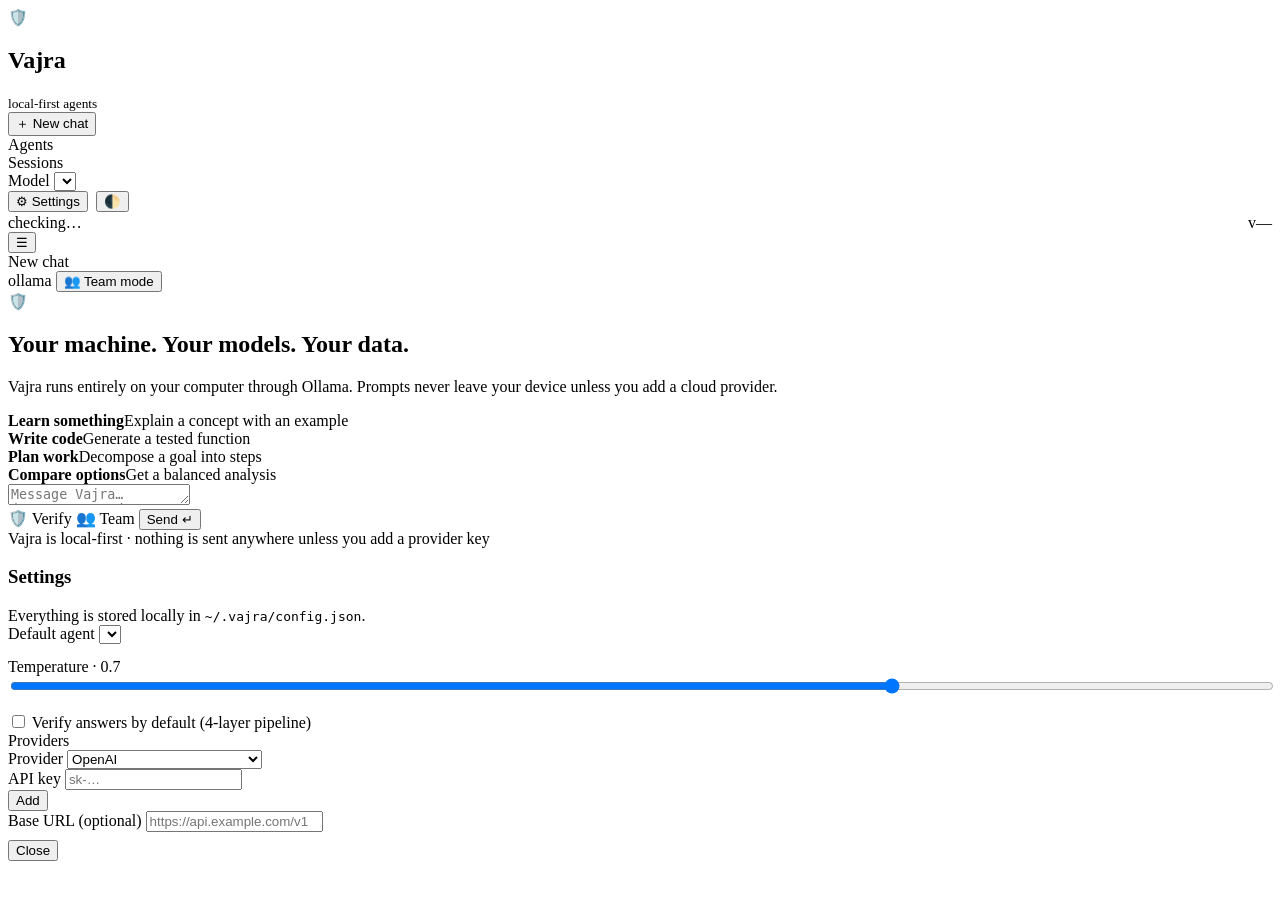
==== internal/server/web/index.html @ 31706388 "feat: v1.1.0 rewrite — single-binary Go app with web GUI, TUI, agents & CI Complete rewrite into one" ====
<!doctype html>
<html lang="en" data-theme="dark">
<head>
<meta charset="utf-8" />
<meta name="viewport" content="width=device-width, initial-scale=1" />
<meta name="color-scheme" content="dark light" />
<title>Vajra — Local-First AI Agents</title>
<meta name="description" content="Vajra is a local-first, offline AI agent workspace with a TUI, web UI and multi-agent orchestration. Your prompts never leave your machine." />
<link rel="icon" href="data:image/svg+xml,<svg xmlns='http://www.w3.org/2000/svg' viewBox='0 0 100 100'><text y='.9em' font-size='90'>🛡️</text></svg>" />
<link rel="stylesheet" href="/style.css" />
</head>
<body>
<div id="app">
  <!-- ── Sidebar ─────────────────────────────────────── -->
  <aside class="sidebar" id="sidebar">
    <div class="brand">
      <div class="logo">🛡️</div>
      <div>
        <h1>Vajra</h1>
        <small>local-first agents</small>
      </div>
    </div>

    <div class="side-scroll">
      <button class="btn primary block" id="newChat">＋ New chat</button>

      <div class="section">
        <div class="section-title">Agents</div>
        <div class="list" id="agentList"></div>
      </div>

      <div class="section">
        <div class="section-title">Sessions</div>
        <div class="list" id="sessionList"></div>
      </div>
    </div>

    <div class="side-foot">
      <div class="field">
        <label>Model</label>
        <select id="modelSelect"></select>
      </div>
      <div style="display:flex; gap:8px;">
        <button class="btn block" id="settingsBtn">⚙ Settings</button>
        <button class="btn ghost" id="themeBtn" title="Toggle theme">🌓</button>
      </div>
      <div style="display:flex; gap:8px; align-items:center; padding-top:2px;">
        <span class="pill"><span class="dot" id="statusDot"></span><span id="statusText">checking…</span></span>
        <span class="spacer" style="flex:1"></span>
        <span class="pill" id="versionPill">v—</span>
      </div>
    </div>
  </aside>

  <!-- ── Main ────────────────────────────────────────── -->
  <main class="main">
    <header class="topbar">
      <button class="btn ghost menu-btn" id="menuBtn">☰</button>
      <div class="title" id="threadTitle">New chat</div>
      <div class="spacer"></div>
      <span class="pill" id="backendPill">ollama</span>
      <button class="btn ghost" id="teamBtn2" title="Run a multi-agent team on your next message">👥 Team mode</button>
    </header>

    <div class="thread" id="thread">
      <div class="thread-inner" id="threadInner">
        <div class="welcome" id="welcome">
          <div class="hero">🛡️</div>
          <h2>Your machine. Your models. Your data.</h2>
          <p>Vajra runs entirely on your computer through Ollama. Prompts never leave your device unless you add a cloud provider.</p>
          <div class="suggestions">
            <div class="suggestion" data-prompt="Explain how a transformer attention head works, with a small code example.">
              <strong>Learn something</strong><span>Explain a concept with an example</span>
            </div>
            <div class="suggestion" data-prompt="Write a Python function that reads a CSV and returns the top 5 rows by a given column.">
              <strong>Write code</strong><span>Generate a tested function</span>
            </div>
            <div class="suggestion" data-prompt="Plan a 3-step approach to add automated tests to a small Go project.">
              <strong>Plan work</strong><span>Decompose a goal into steps</span>
            </div>
            <div class="suggestion" data-prompt="Summarise the trade-offs between SQLite and Postgres for a local desktop app.">
              <strong>Compare options</strong><span>Get a balanced analysis</span>
            </div>
          </div>
        </div>
      </div>
    </div>

    <div class="composer">
      <div class="composer-inner">
        <textarea id="input" rows="1" placeholder="Message Vajra…  (Enter to send · Shift+Enter for newline)"></textarea>
        <div class="composer-row">
          <span class="chip" id="verifyChip" title="Run the 4-layer verification pipeline">🛡️ Verify</span>
          <span class="chip" id="teamChip" title="Delegate to the agent team">👥 Team</span>
          <span class="spacer"></span>
          <button class="btn primary" id="sendBtn">Send ↵</button>
        </div>
      </div>
      <div class="hint">Vajra is local-first · nothing is sent anywhere unless you add a provider key</div>
    </div>
  </main>
</div>

<!-- ── Settings modal ─────────────────────────────── -->
<div class="modal-back" id="modalBack">
  <div class="modal">
    <h3>Settings</h3>
    <div class="sub">Everything is stored locally in <code>~/.vajra/config.json</code>.</div>

    <div class="field" style="margin-bottom:14px;">
      <label>Default agent</label>
      <select id="defAgent"></select>
    </div>
    <div class="field" style="margin-bottom:14px;">
      <label>Temperature · <span id="tempVal">0.7</span></label>
      <input type="range" id="temp" min="0" max="1" step="0.05" value="0.7" style="width:100%" />
    </div>
    <label class="switch" style="margin-bottom:18px;">
      <input type="checkbox" id="verifyDefault" /> Verify answers by default (4-layer pipeline)
    </label>

    <div class="section-title">Providers</div>
    <div class="prov-list" id="provList"></div>

    <div class="row">
      <div class="field" style="flex:1;">
        <label>Provider</label>
        <select id="provKind">
          <option value="openai">OpenAI</option>
          <option value="anthropic">Anthropic</option>
          <option value="openrouter">OpenRouter</option>
          <option value="groq">Groq</option>
          <option value="together">Together</option>
          <option value="lmstudio">LM Studio (local)</option>
          <option value="custom">Custom (OpenAI-compatible)</option>
        </select>
      </div>
      <div class="field" style="flex:1.4;">
        <label>API key</label>
        <input type="password" id="provKey" placeholder="sk-…" />
      </div>
      <button class="btn" id="addProv">Add</button>
    </div>
    <div class="field" style="margin-bottom:8px;">
      <label>Base URL (optional)</label>
      <input type="text" id="provURL" placeholder="https://api.example.com/v1" />
    </div>

    <div class="modal-actions">
      <button class="btn" id="closeModal">Close</button>
    </div>
  </div>
</div>

<div class="toast" id="toast"></div>
<script src="/app.js"></script>
</body>
</html>
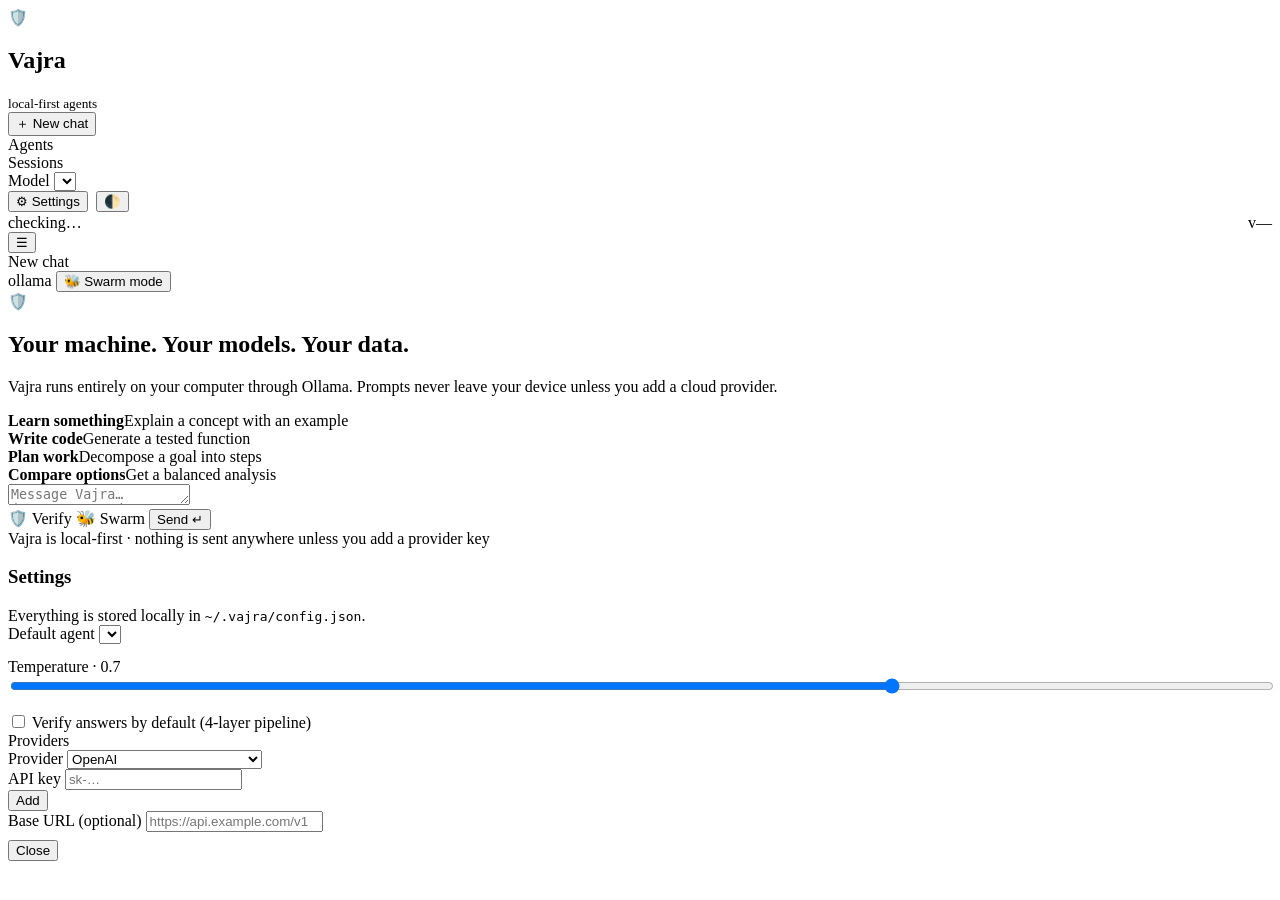
==== commit 92233928: "feat(swarm): multi-agent swarm with a readable agent bus Replaces the sequential team runner with a " ====
--- a/internal/server/web/index.html
+++ b/internal/server/web/index.html
@@ -59,7 +59,7 @@
       <div class="title" id="threadTitle">New chat</div>
       <div class="spacer"></div>
       <span class="pill" id="backendPill">ollama</span>
-      <button class="btn ghost" id="teamBtn2" title="Run a multi-agent team on your next message">👥 Team mode</button>
+      <button class="btn ghost" id="teamBtn2" title="Run a swarm of agents on your next message">🐝 Swarm mode</button>
     </header>
 
     <div class="thread" id="thread">
@@ -91,7 +91,7 @@
         <textarea id="input" rows="1" placeholder="Message Vajra…  (Enter to send · Shift+Enter for newline)"></textarea>
         <div class="composer-row">
           <span class="chip" id="verifyChip" title="Run the 4-layer verification pipeline">🛡️ Verify</span>
-          <span class="chip" id="teamChip" title="Delegate to the agent team">👥 Team</span>
+          <span class="chip" id="teamChip" title="Send this to a swarm of specialist agents that talk to each other">🐝 Swarm</span>
           <span class="spacer"></span>
           <button class="btn primary" id="sendBtn">Send ↵</button>
         </div>
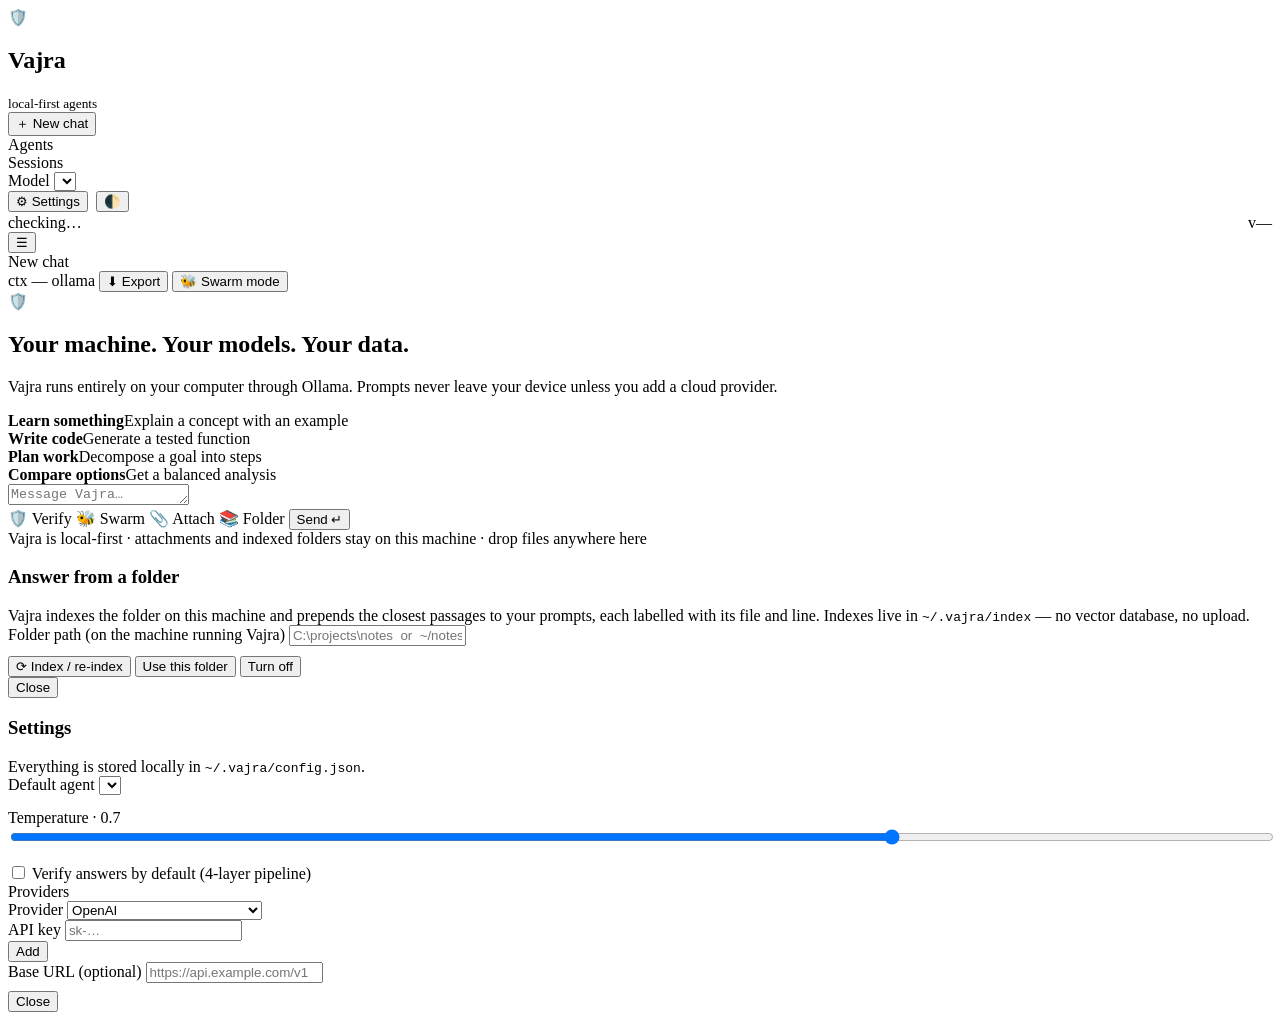
==== commit 917e0e3a: "feat: local context - attachments, folder retrieval, budgeting, export Everything a prompt needs, co" ====
--- a/internal/server/web/index.html
+++ b/internal/server/web/index.html
@@ -58,7 +58,9 @@
       <button class="btn ghost menu-btn" id="menuBtn">☰</button>
       <div class="title" id="threadTitle">New chat</div>
       <div class="spacer"></div>
+      <span class="pill" id="ctxPill" title="How much of the model's context window this conversation uses">ctx —</span>
       <span class="pill" id="backendPill">ollama</span>
+      <button class="btn ghost" id="exportBtn" title="Download this conversation as Markdown">⬇ Export</button>
       <button class="btn ghost" id="teamBtn2" title="Run a swarm of agents on your next message">🐝 Swarm mode</button>
     </header>
 
@@ -88,17 +90,50 @@
 
     <div class="composer">
       <div class="composer-inner">
+        <div class="attachments" id="attachments"></div>
         <textarea id="input" rows="1" placeholder="Message Vajra…  (Enter to send · Shift+Enter for newline)"></textarea>
         <div class="composer-row">
           <span class="chip" id="verifyChip" title="Run the 4-layer verification pipeline">🛡️ Verify</span>
           <span class="chip" id="teamChip" title="Send this to a swarm of specialist agents that talk to each other">🐝 Swarm</span>
+          <span class="chip" id="attachChip" title="Attach local files — they are read in your browser and never uploaded">📎 Attach</span>
+          <span class="chip" id="ragChip" title="Answer using passages from a folder on this machine">📚 Folder</span>
           <span class="spacer"></span>
           <button class="btn primary" id="sendBtn">Send ↵</button>
         </div>
       </div>
-      <div class="hint">Vajra is local-first · nothing is sent anywhere unless you add a provider key</div>
+      <div class="hint">Vajra is local-first · attachments and indexed folders stay on this machine · drop files anywhere here</div>
     </div>
   </main>
+</div>
+
+<input type="file" id="fileInput" multiple hidden />
+
+<!-- ── Local folder (retrieval) modal ─────────────── -->
+<div class="modal-back" id="ragBack">
+  <div class="modal">
+    <h3>Answer from a folder</h3>
+    <div class="sub">Vajra indexes the folder on this machine and prepends the closest
+      passages to your prompts, each labelled with its file and line. Indexes live in
+      <code>~/.vajra/index</code> — no vector database, no upload.</div>
+
+    <div class="field" style="margin-bottom:10px;">
+      <label>Folder path (on the machine running Vajra)</label>
+      <input type="text" id="ragDir" placeholder="C:\projects\notes  or  ~/notes" />
+    </div>
+
+    <div class="row">
+      <button class="btn" id="ragIndex">⟳ Index / re-index</button>
+      <button class="btn primary" id="ragUse">Use this folder</button>
+      <button class="btn ghost" id="ragOff">Turn off</button>
+    </div>
+
+    <div class="rag-progress" id="ragProgress"></div>
+    <div class="rag-status" id="ragStatus"></div>
+
+    <div class="modal-actions">
+      <button class="btn" id="ragClose">Close</button>
+    </div>
+  </div>
 </div>
 
 <!-- ── Settings modal ─────────────────────────────── -->
